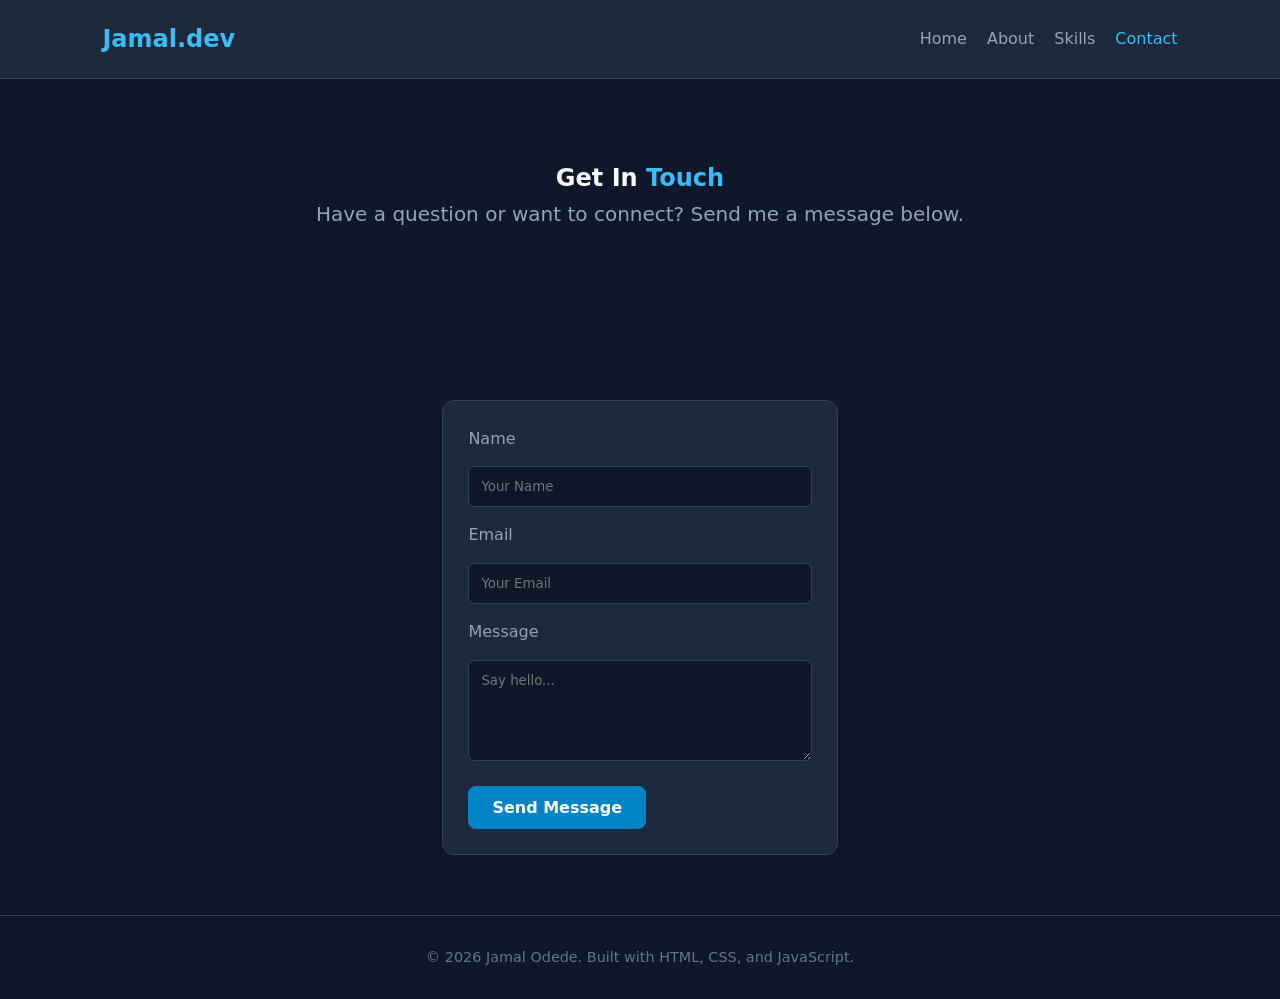
==== contact.html @ ec24716c "Initial commit with contact form and design updates" ====
<!DOCTYPE html>
<html lang="en">
<head>
    <meta charset="UTF-8">
    <meta name="viewport" content="width=device-width, initial-scale=1.0">
    <title>Contact | Jamal Odede</title>
    <link rel="stylesheet" href="style.css">
</head>
<body>
    <header>
        <nav class="navbar">
            <a href="index.html" class="logo">Jamal.dev</a>
            <ul class="nav-links">
                <li><a href="index.html">Home</a></li>
                <li><a href="about.html">About</a></li>
                <li><a href="skills.html">Skills</a></li>
                <li><a href="contact.html" class="active">Contact</a></li>
            </ul>
        </nav>
    </header>

    <main>
        <section class="hero">
            <h1>Get In <span class="highlight">Touch</span></h1>
            <p>Have a question or want to connect? Send me a message below.</p>
        </section>

        <section class="projects-section" style="max-width: 600px;">
            <div class="project-card">
                <form action="https://api.web3forms.com/submit" method="POST" style="display: flex; flex-direction: column; gap: 15px;">
                    
                    <!-- Web3Forms Access Key -->
                    <input type="hidden" name="access_key" value="69628e36-ad3b-428a-92ee-c7975042c7c3">

                    <label style="color: #94a3b8; font-weight: 500;">Name</label>
                    <input type="text" name="name" placeholder="Your Name" style="padding: 12px; border-radius: 6px; border: 1px solid #334155; background: #0f172a; color: #fff; outline: none;" required>
                    
                    <label style="color: #94a3b8; font-weight: 500;">Email</label>
                    <input type="email" name="email" placeholder="Your Email" style="padding: 12px; border-radius: 6px; border: 1px solid #334155; background: #0f172a; color: #fff; outline: none;" required>
                    
                    <label style="color: #94a3b8; font-weight: 500;">Message</label>
                    <textarea name="message" rows="5" placeholder="Say hello..." style="padding: 12px; border-radius: 6px; border: 1px solid #334155; background: #0f172a; color: #fff; outline: none; font-family: inherit;" required></textarea>
                    
                    <button type="submit" class="btn btn-primary" style="cursor: pointer; border: none; font-size: 1rem; align-self: flex-start; margin-top: 10px;">Send Message</button>
                </form>
            </div>
        </section>
    </main>

    <footer>
        <p>&copy; 2026 Jamal Odede. Built with HTML, CSS, and JavaScript.</p>
    </footer>
</body>
</html>
---- style.css ----
* {
    box-sizing: border-box;
    margin: 0;
    padding: 0;
    font-family: 'Segoe UI', system-ui, sans-serif;
}

body {
    background-color: #0f172a;
    color: #f8fafc;
    line-height: 1.6;
}

.navbar {
    display: flex;
    justify-content: space-between;
    align-items: center;
    padding: 20px 8%;
    background: #1e293b;
    border-bottom: 1px solid #334155;
}

.logo {
    font-size: 1.5rem;
    font-weight: 700;
    color: #38bdf8;
    text-decoration: none;
}

.nav-links {
    display: flex;
    list-style: none;
    gap: 20px;
}

.nav-links a {
    color: #94a3b8;
    text-decoration: none;
    font-weight: 500;
    transition: color 0.2s;
}

.nav-links a:hover, .nav-links a.active {
    color: #38bdf8;
}

.hero {
    text-align: center;
    padding: 80px 20px;
    max-width: 800px;
    margin: 0 auto;
}

.profile-img {
    width: 150px;
    height: 150px;
    border-radius: 50%;
    object-fit: cover;
    border: 3px solid #38bdf8;
    margin-bottom: 20px;
    box-shadow: 0 4px 15px rgba(0, 0, 0, 0.3);
}

.highlight {
    color: #38bdf8;
}

.hero p {
    font-size: 1.25rem;
    color: #94a3b8;
    margin-bottom: 30px;
}

.hero-btns {
    display: flex;
    justify-content: center;
    gap: 15px;
}

.btn {
    padding: 12px 24px;
    border-radius: 8px;
    text-decoration: none;
    font-weight: 600;
    transition: transform 0.2s, background 0.2s;
}

.btn-primary {
    background: #0284c7;
    color: #fff;
}

.btn-primary:hover {
    background: #0369a1;
}

.btn-secondary {
    border: 1px solid #334155;
    color: #f8fafc;
}

.btn-secondary:hover {
    background: #1e293b;
}

.projects-section {
    padding: 60px 8%;
    max-width: 1200px;
    margin: 0 auto;
}

.projects-section h2 {
    font-size: 2rem;
    margin-bottom: 30px;
    text-align: center;
}

.project-grid {
    display: grid;
    grid-template-columns: repeat(auto-fit, minmax(300px, 1fr));
    gap: 25px;
}

.project-card {
    background: #1e293b;
    border: 1px solid #334155;
    border-radius: 12px;
    padding: 25px;
    display: flex;
    flex-direction: column;
    justify-content: space-between;
}

.project-card h3 {
    color: #38bdf8;
    margin-bottom: 10px;
}

.project-card p {
    color: #94a3b8;
    font-size: 0.95rem;
    margin-bottom: 20px;
}

.tech-tags {
    display: flex;
    gap: 8px;
    margin-bottom: 20px;
}

.tech-tags span {
    background: #0f172a;
    color: #38bdf8;
    font-size: 0.8rem;
    padding: 4px 10px;
    border-radius: 4px;
    border: 1px solid #334155;
}

.project-link {
    color: #38bdf8;
    text-decoration: none;
    font-weight: 600;
}

footer {
    text-align: center;
    padding: 30px;
    border-top: 1px solid #334155;
    color: #64748b;
    font-size: 0.9rem;
}
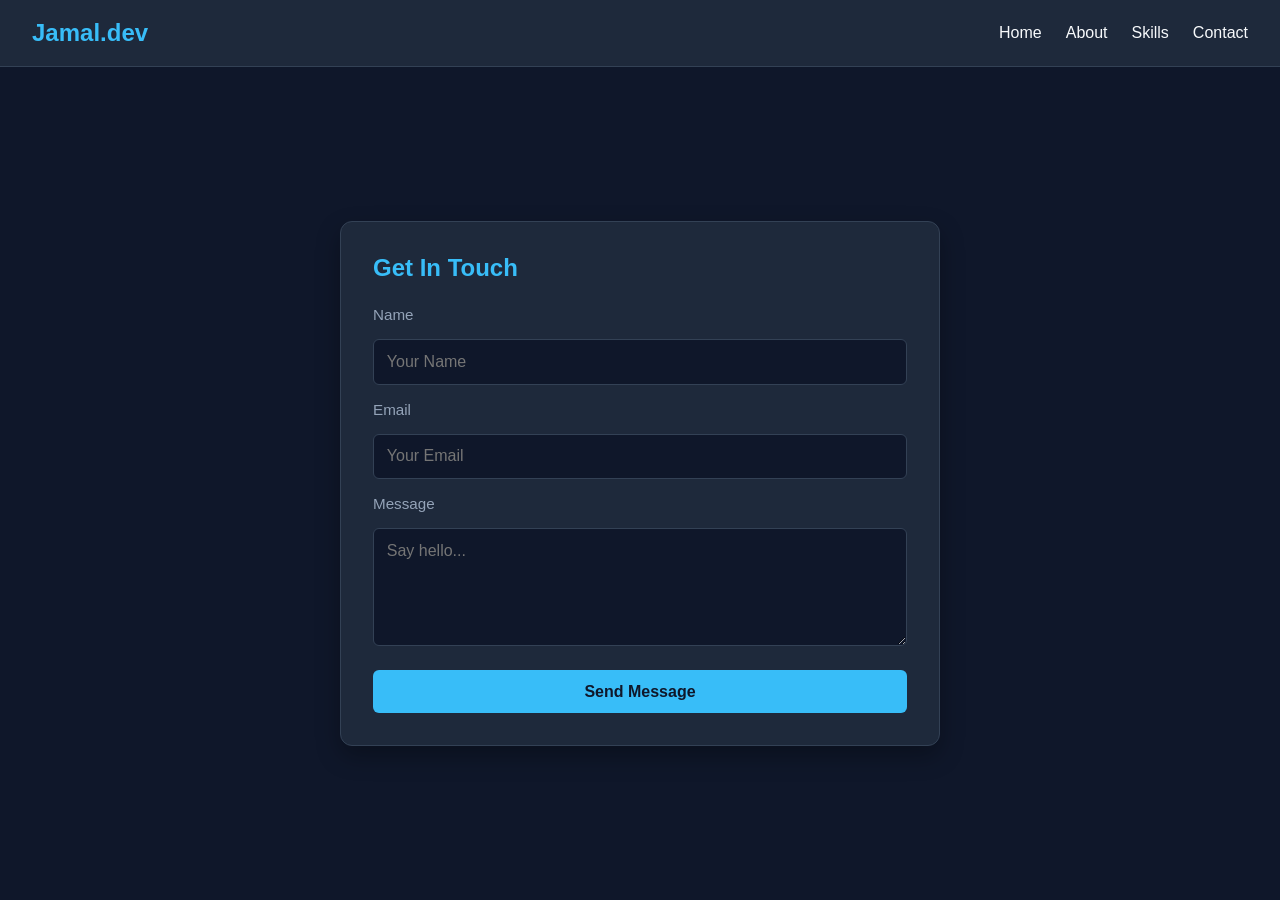
==== commit 7da5384b: "Add mobile hamburger menu" ====
--- a/contact.html
+++ b/contact.html
@@ -3,52 +3,54 @@
 <head>
     <meta charset="UTF-8">
     <meta name="viewport" content="width=device-width, initial-scale=1.0">
-    <title>Contact | Jamal Odede</title>
+    <title>Contact - Jamal Odede</title>
     <link rel="stylesheet" href="style.css">
 </head>
 <body>
+
     <header>
         <nav class="navbar">
             <a href="index.html" class="logo">Jamal.dev</a>
-            <ul class="nav-links">
+            
+            <button class="hamburger" id="hamburger" aria-label="Toggle navigation">
+                <span class="bar"></span>
+                <span class="bar"></span>
+                <span class="bar"></span>
+            </button>
+
+            <ul class="nav-links" id="nav-links">
                 <li><a href="index.html">Home</a></li>
                 <li><a href="about.html">About</a></li>
                 <li><a href="skills.html">Skills</a></li>
-                <li><a href="contact.html" class="active">Contact</a></li>
+                <li><a href="contact.html">Contact</a></li>
             </ul>
         </nav>
     </header>
 
     <main>
-        <section class="hero">
-            <h1>Get In <span class="highlight">Touch</span></h1>
-            <p>Have a question or want to connect? Send me a message below.</p>
-        </section>
-
-        <section class="projects-section" style="max-width: 600px;">
+        <section class="projects-section">
             <div class="project-card">
-                <form action="https://api.web3forms.com/submit" method="POST" style="display: flex; flex-direction: column; gap: 15px;">
+                <h2>Get In Touch</h2>
+                <form action="https://api.web3forms.com/submit" method="POST">
                     
                     <!-- Web3Forms Access Key -->
-                    <input type="hidden" name="access_key" value="69628e36-ad3b-428a-92ee-c7975042c7c3">
+                    <input type="hidden" name="access_key" value="YOUR_WEB3FORMS_ACCESS_KEY">
 
-                    <label style="color: #94a3b8; font-weight: 500;">Name</label>
-                    <input type="text" name="name" placeholder="Your Name" style="padding: 12px; border-radius: 6px; border: 1px solid #334155; background: #0f172a; color: #fff; outline: none;" required>
-                    
-                    <label style="color: #94a3b8; font-weight: 500;">Email</label>
-                    <input type="email" name="email" placeholder="Your Email" style="padding: 12px; border-radius: 6px; border: 1px solid #334155; background: #0f172a; color: #fff; outline: none;" required>
-                    
-                    <label style="color: #94a3b8; font-weight: 500;">Message</label>
-                    <textarea name="message" rows="5" placeholder="Say hello..." style="padding: 12px; border-radius: 6px; border: 1px solid #334155; background: #0f172a; color: #fff; outline: none; font-family: inherit;" required></textarea>
-                    
-                    <button type="submit" class="btn btn-primary" style="cursor: pointer; border: none; font-size: 1rem; align-self: flex-start; margin-top: 10px;">Send Message</button>
+                    <label for="name">Name</label>
+                    <input type="text" id="name" name="name" placeholder="Your Name" required>
+
+                    <label for="email">Email</label>
+                    <input type="email" id="email" name="email" placeholder="Your Email" required>
+
+                    <label for="message">Message</label>
+                    <textarea id="message" name="message" rows="5" placeholder="Say hello..." required></textarea>
+
+                    <button type="submit" class="btn btn-primary">Send Message</button>
                 </form>
             </div>
         </section>
     </main>
 
-    <footer>
-        <p>&copy; 2026 Jamal Odede. Built with HTML, CSS, and JavaScript.</p>
-    </footer>
+    <script src="script.js" defer></script>
 </body>
 </html>
--- a/style.css
+++ b/style.css
@@ -1,23 +1,28 @@
+/* --- Global Reset & Colors --- */
 * {
-    box-sizing: border-box;
     margin: 0;
     padding: 0;
-    font-family: 'Segoe UI', system-ui, sans-serif;
+    box-sizing: border-box;
+    font-family: 'Segoe UI', Tahoma, Geneva, Verdana, sans-serif;
 }
 
 body {
     background-color: #0f172a;
     color: #f8fafc;
-    line-height: 1.6;
+    min-height: 100vh;
+    display: flex;
+    flex-direction: column;
 }
 
+/* --- Navigation Bar --- */
 .navbar {
     display: flex;
     justify-content: space-between;
     align-items: center;
-    padding: 20px 8%;
-    background: #1e293b;
+    padding: 1.2rem 2rem;
+    background-color: #1e293b;
     border-bottom: 1px solid #334155;
+    position: relative;
 }
 
 .logo {
@@ -30,143 +35,134 @@
 .nav-links {
     display: flex;
     list-style: none;
-    gap: 20px;
+    gap: 1.5rem;
 }
 
 .nav-links a {
-    color: #94a3b8;
+    color: #f8fafc;
     text-decoration: none;
     font-weight: 500;
-    transition: color 0.2s;
+    transition: color 0.2s ease;
 }
 
-.nav-links a:hover, .nav-links a.active {
+.nav-links a:hover {
     color: #38bdf8;
 }
 
-.hero {
-    text-align: center;
-    padding: 80px 20px;
-    max-width: 800px;
-    margin: 0 auto;
+/* --- Hamburger Button --- */
+.hamburger {
+    display: none;
+    flex-direction: column;
+    justify-content: space-between;
+    width: 25px;
+    height: 18px;
+    background: transparent;
+    border: none;
+    cursor: pointer;
+    padding: 0;
 }
 
-.profile-img {
-    width: 150px;
-    height: 150px;
-    border-radius: 50%;
-    object-fit: cover;
-    border: 3px solid #38bdf8;
-    margin-bottom: 20px;
-    box-shadow: 0 4px 15px rgba(0, 0, 0, 0.3);
+.hamburger .bar {
+    height: 3px;
+    width: 100%;
+    background-color: #f8fafc;
+    border-radius: 2px;
+    transition: all 0.3s ease;
 }
 
-.highlight {
+/* --- Main Layout & Card Styles --- */
+main {
+    flex: 1;
+    display: flex;
+    justify-content: center;
+    align-items: center;
+    padding: 2rem;
+}
+
+.projects-section {
+    width: 100%;
+    max-width: 600px;
+}
+
+.project-card {
+    background-color: #1e293b;
+    padding: 2rem;
+    border-radius: 12px;
+    border: 1px solid #334155;
+    box-shadow: 0 10px 25px rgba(0, 0, 0, 0.3);
+}
+
+.project-card h2 {
+    margin-bottom: 1.5rem;
     color: #38bdf8;
 }
 
-.hero p {
-    font-size: 1.25rem;
-    color: #94a3b8;
-    margin-bottom: 30px;
+/* --- Form Controls --- */
+form {
+    display: flex;
+    flex-direction: column;
+    gap: 1rem;
 }
 
-.hero-btns {
-    display: flex;
-    justify-content: center;
-    gap: 15px;
+label {
+    color: #94a3b8;
+    font-weight: 500;
+    font-size: 0.95rem;
 }
 
-.btn {
-    padding: 12px 24px;
-    border-radius: 8px;
-    text-decoration: none;
-    font-weight: 600;
-    transition: transform 0.2s, background 0.2s;
+input, textarea {
+    width: 100%;
+    padding: 0.8rem;
+    background-color: #0f172a;
+    border: 1px solid #334155;
+    border-radius: 6px;
+    color: #f8fafc;
+    font-size: 1rem;
+    outline: none;
+    transition: border-color 0.2s ease;
+}
+
+input:focus, textarea:focus {
+    border-color: #38bdf8;
 }
 
 .btn-primary {
-    background: #0284c7;
-    color: #fff;
+    background-color: #38bdf8;
+    color: #0f172a;
+    padding: 0.8rem 1.5rem;
+    border: none;
+    border-radius: 6px;
+    font-weight: 600;
+    font-size: 1rem;
+    cursor: pointer;
+    margin-top: 0.5rem;
+    transition: background-color 0.2s ease;
 }
 
 .btn-primary:hover {
-    background: #0369a1;
+    background-color: #0284c7;
 }
 
-.btn-secondary {
-    border: 1px solid #334155;
-    color: #f8fafc;
-}
+/* --- Mobile Responsive Rules --- */
+@media (max-width: 768px) {
+    .hamburger {
+        display: flex;
+    }
 
-.btn-secondary:hover {
-    background: #1e293b;
-}
+    .nav-links {
+        display: none;
+        flex-direction: column;
+        position: absolute;
+        top: 100%;
+        left: 0;
+        width: 100%;
+        background-color: #1e293b;
+        padding: 1.5rem 0;
+        text-align: center;
+        border-bottom: 1px solid #334155;
+    }
 
-.projects-section {
-    padding: 60px 8%;
-    max-width: 1200px;
-    margin: 0 auto;
-}
-
-.projects-section h2 {
-    font-size: 2rem;
-    margin-bottom: 30px;
-    text-align: center;
-}
-
-.project-grid {
-    display: grid;
-    grid-template-columns: repeat(auto-fit, minmax(300px, 1fr));
-    gap: 25px;
-}
-
-.project-card {
-    background: #1e293b;
-    border: 1px solid #334155;
-    border-radius: 12px;
-    padding: 25px;
-    display: flex;
-    flex-direction: column;
-    justify-content: space-between;
-}
-
-.project-card h3 {
-    color: #38bdf8;
-    margin-bottom: 10px;
-}
-
-.project-card p {
-    color: #94a3b8;
-    font-size: 0.95rem;
-    margin-bottom: 20px;
-}
-
-.tech-tags {
-    display: flex;
-    gap: 8px;
-    margin-bottom: 20px;
-}
-
-.tech-tags span {
-    background: #0f172a;
-    color: #38bdf8;
-    font-size: 0.8rem;
-    padding: 4px 10px;
-    border-radius: 4px;
-    border: 1px solid #334155;
-}
-
-.project-link {
-    color: #38bdf8;
-    text-decoration: none;
-    font-weight: 600;
-}
-
-footer {
-    text-align: center;
-    padding: 30px;
-    border-top: 1px solid #334155;
-    color: #64748b;
-    font-size: 0.9rem;
+    .nav-links.active {
+        display: flex;
+    }
 }
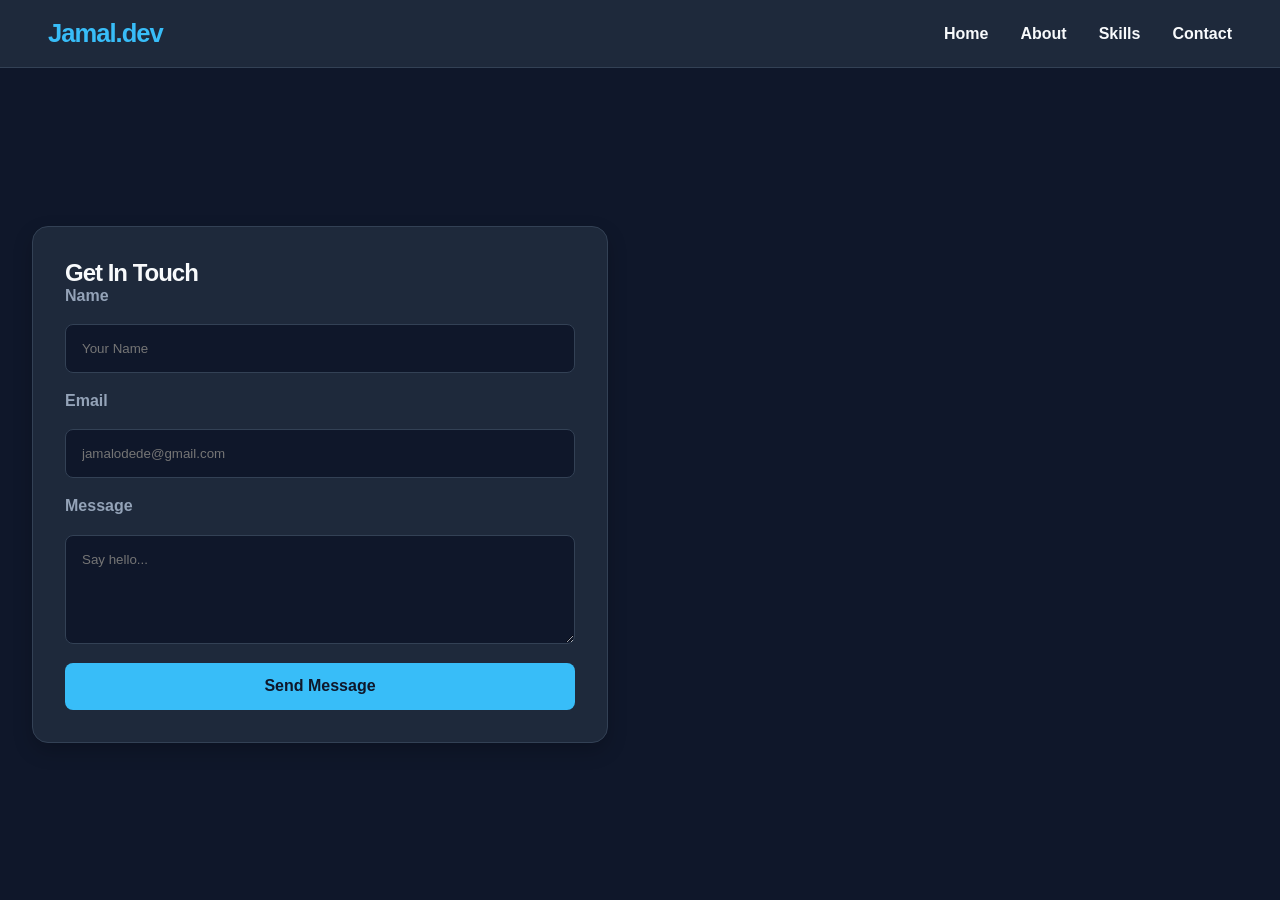
==== commit e8400580: "update contact page and fyll stylesheet" ====
--- a/contact.html
+++ b/contact.html
@@ -4,7 +4,7 @@
     <meta charset="UTF-8">
     <meta name="viewport" content="width=device-width, initial-scale=1.0">
     <title>Contact - Jamal Odede</title>
-    <link rel="stylesheet" href="style.css">
+    <link rel="stylesheet" href="style.css?v=2">
 </head>
 <body>
 
@@ -34,18 +34,21 @@
                 <form action="https://api.web3forms.com/submit" method="POST">
                     
                     <!-- Web3Forms Access Key -->
-                    <input type="hidden" name="access_key" value="YOUR_WEB3FORMS_ACCESS_KEY">
+                    <input type="hidden" name="access_key" value="69628e36-ad3b-428a-92ee-c7975042c7c3">
+
+                    <!-- Custom email redirect / subject line configuration -->
+                    <input type="hidden" name="subject" value="New Portfolio Contact Form Submission">
 
                     <label for="name">Name</label>
                     <input type="text" id="name" name="name" placeholder="Your Name" required>
 
                     <label for="email">Email</label>
-                    <input type="email" id="email" name="email" placeholder="Your Email" required>
+                    <input type="email" id="email" name="email" placeholder="jamalodede@gmail.com" required>
 
                     <label for="message">Message</label>
                     <textarea id="message" name="message" rows="5" placeholder="Say hello..." required></textarea>
 
-                    <button type="submit" class="btn btn-primary">Send Message</button>
+                    <button type="submit" class="btn-primary">Send Message</button>
                 </form>
             </div>
         </section>
--- a/style.css
+++ b/style.css
@@ -1,17 +1,29 @@
-/* --- Global Reset & Colors --- */
+/* --- Global Resets & Base Theme --- */
+:root {
+    --bg-dark: #0f172a;
+    --bg-card: #1e293b;
+    --primary: #38bdf8; /* Accent Color */
+    --text-main: #f8fafc;
+    --text-sub: #94a3b8;
+    --border: #334155;
+    --shadow: 0 10px 25px rgba(0, 0, 0, 0.4);
+    --font-stack: 'SF Pro Display', 'Segoe UI', Tahoma, Geneva, Verdana, sans-serif;
+}
+
 * {
     margin: 0;
     padding: 0;
     box-sizing: border-box;
-    font-family: 'Segoe UI', Tahoma, Geneva, Verdana, sans-serif;
+    font-family: var(--font-stack);
 }
 
 body {
-    background-color: #0f172a;
-    color: #f8fafc;
+    background-color: var(--bg-dark);
+    color: var(--text-main);
     min-height: 100vh;
     display: flex;
     flex-direction: column;
+    overflow-x: hidden; /* Prevent horizontal scroll on mobile menu */
 }
 
 /* --- Navigation Bar --- */
@@ -19,43 +31,48 @@
     display: flex;
     justify-content: space-between;
     align-items: center;
-    padding: 1.2rem 2rem;
-    background-color: #1e293b;
-    border-bottom: 1px solid #334155;
+    padding: 1.2rem 3rem;
+    background-color: var(--bg-card);
+    border-bottom: 1px solid var(--border);
     position: relative;
+    z-index: 1000;
 }
 
 .logo {
-    font-size: 1.5rem;
-    font-weight: 700;
-    color: #38bdf8;
+    font-size: 1.6rem;
+    font-weight: 800; /* Bold */
+    color: var(--primary);
     text-decoration: none;
+    letter-spacing: -1px;
 }
 
 .nav-links {
     display: flex;
     list-style: none;
-    gap: 1.5rem;
+    gap: 2rem;
 }
 
 .nav-links a {
-    color: #f8fafc;
+    color: var(--text-main);
     text-decoration: none;
-    font-weight: 500;
-    transition: color 0.2s ease;
+    font-weight: 700; /* BOLD NAVIGATION */
+    font-size: 1rem;
+    transition: color 0.2s ease, transform 0.2s ease;
+    display: inline-block;
 }
 
 .nav-links a:hover {
-    color: #38bdf8;
+    color: var(--primary);
+    transform: translateY(-2px);
 }
 
 /* --- Hamburger Button --- */
 .hamburger {
-    display: none;
+    display: none; /* Hidden on desktop screens */
     flex-direction: column;
     justify-content: space-between;
-    width: 25px;
-    height: 18px;
+    width: 28px;
+    height: 20px;
     background: transparent;
     border: none;
     cursor: pointer;
@@ -65,90 +82,186 @@
 .hamburger .bar {
     height: 3px;
     width: 100%;
-    background-color: #f8fafc;
+    background-color: var(--text-main);
     border-radius: 2px;
     transition: all 0.3s ease;
 }
 
-/* --- Main Layout & Card Styles --- */
+/* --- Main Layout Grid --- */
 main {
     flex: 1;
+    max-width: 1300px;
+    width: 100%;
+    margin: 0 auto;
+    padding: 4rem 2rem;
+    display: grid;
+    grid-template-columns: 1fr 1fr; /* Split view: Image left, content right */
+    gap: 4rem;
+    align-items: center;
+}
+
+/* --- Circular Profile / Hero Image (Fixes Stretched Photo) --- */
+.hero-image-container {
     display: flex;
     justify-content: center;
     align-items: center;
+    width: 100%;
+}
+
+.hero-image, main img {
+    /* PERFECT CIRCLE CONSTRAINTS */
+    width: 400px; /* Fixed Width */
+    height: 400px; /* Fixed Height */
+    border-radius: 50%; /* CIRCULAR FORM */
+    object-fit: cover; /* Prevents stretching */
+    
+    border: 8px solid var(--border); /* Clean border */
+    box-shadow: var(--shadow);
+}
+
+/* --- Content & Projects Column --- */
+.hero-text, .featured-projects, .projects-section {
+    display: flex;
+    flex-direction: column;
+    gap: 2rem;
+    width: 100%;
+}
+
+.hero-text h1, h2 {
+    color: var(--text-main);
+    font-weight: 800; /* BOLD HEADERS */
+    letter-spacing: -1px;
+}
+
+.hero-text p {
+    color: var(--text-sub);
+    font-size: 1.1rem;
+    line-height: 1.6;
+}
+
+/* --- Project Cards (Astonishing Design) --- */
+.featured-projects h2 {
+    color: var(--primary);
+    margin-bottom: 0.5rem;
+}
+
+.project-card {
+    background-color: var(--bg-card);
     padding: 2rem;
-}
-
-.projects-section {
-    width: 100%;
-    max-width: 600px;
-}
-
-.project-card {
-    background-color: #1e293b;
-    padding: 2rem;
-    border-radius: 12px;
-    border: 1px solid #334155;
-    box-shadow: 0 10px 25px rgba(0, 0, 0, 0.3);
-}
-
-.project-card h2 {
-    margin-bottom: 1.5rem;
-    color: #38bdf8;
-}
-
-/* --- Form Controls --- */
+    border-radius: 16px;
+    border: 1px solid var(--border);
+    transition: transform 0.3s ease, border-color 0.3s ease, box-shadow 0.3s ease;
+    box-shadow: 0 8px 20px rgba(0, 0, 0, 0.2);
+}
+
+.project-card:hover {
+    transform: translateY(-8px);
+    border-color: var(--primary);
+    box-shadow: 0 15px 30px rgba(56, 189, 248, 0.2); /* Subtle blue glow */
+}
+
+.project-card h3 {
+    color: var(--text-main);
+    font-weight: 700; /* BOLD */
+    margin-bottom: 0.8rem;
+    font-size: 1.3rem;
+}
+
+.project-card p {
+    color: var(--text-sub);
+    font-size: 0.95rem;
+    line-height: 1.6;
+    margin-bottom: 1.2rem;
+}
+
+.tech-stack {
+    font-size: 0.85rem;
+    color: var(--primary);
+    font-weight: 600;
+}
+
+/* --- Form & Buttons (Fixing Boldness) --- */
 form {
     display: flex;
     flex-direction: column;
-    gap: 1rem;
+    gap: 1.2rem;
 }
 
 label {
-    color: #94a3b8;
-    font-weight: 500;
-    font-size: 0.95rem;
+    color: var(--text-sub);
+    font-weight: 600;
 }
 
 input, textarea {
     width: 100%;
-    padding: 0.8rem;
-    background-color: #0f172a;
-    border: 1px solid #334155;
-    border-radius: 6px;
-    color: #f8fafc;
-    font-size: 1rem;
+    padding: 1rem;
+    background-color: var(--bg-dark);
+    border: 1px solid var(--border);
+    border-radius: 8px;
+    color: var(--text-main);
+    transition: border-color 0.2s ease;
+}
+
+input:focus, textarea:focus {
     outline: none;
-    transition: border-color 0.2s ease;
-}
-
-input:focus, textarea:focus {
-    border-color: #38bdf8;
-}
-
-.btn-primary {
-    background-color: #38bdf8;
-    color: #0f172a;
-    padding: 0.8rem 1.5rem;
+    border-color: var(--primary);
+}
+
+/* Astonishing Button Design */
+.btn, .btn-primary, .project-card a, a.launch-app {
+    display: inline-block;
+    background-color: var(--primary);
+    color: var(--bg-dark);
+    padding: 0.9rem 2rem;
     border: none;
-    border-radius: 6px;
-    font-weight: 600;
+    border-radius: 8px;
+    font-weight: 700; /* BOLD NAVIGATION */
     font-size: 1rem;
     cursor: pointer;
-    margin-top: 0.5rem;
-    transition: background-color 0.2s ease;
-}
-
-.btn-primary:hover {
-    background-color: #0284c7;
-}
-
-/* --- Mobile Responsive Rules --- */
+    text-decoration: none;
+    transition: background-color 0.2s ease, transform 0.2s ease, box-shadow 0.2s ease;
+    text-align: center;
+}
+
+.btn:hover, .btn-primary:hover, .project-card a:hover, a.launch-app:hover {
+    background-color: #7dd3fc; /* Lighter primary */
+    transform: translateY(-3px);
+    box-shadow: 0 5px 15px rgba(56, 189, 248, 0.4);
+}
+
+/* --- Mobile View & Hamburger Activation --- */
+@media (max-width: 900px) {
+    .navbar {
+        padding: 1.2rem 2rem;
+    }
+}
+
 @media (max-width: 768px) {
+    /* Stack split sections vertically on mobile */
+    main {
+        grid-template-columns: 1fr;
+        padding: 2rem 1.5rem;
+        gap: 2rem;
+        text-align: center;
+    }
+    
+    .hero-text {
+        text-align: center;
+    }
+
+    /* Shrink the circular image for smaller screens */
+    .hero-image, main img {
+        width: 300px;
+        height: 300px;
+        margin: 0 auto;
+    }
+
+    /* Reveal hamburger button on small screens */
     .hamburger {
         display: flex;
     }
 
+    /* Convert desktop menu into a hidden dropdown overlay */
     .nav-links {
         display: none;
         flex-direction: column;
@@ -156,12 +269,19 @@
         top: 100%;
         left: 0;
         width: 100%;
-        background-color: #1e293b;
-        padding: 1.5rem 0;
+        background-color: var(--bg-card);
+        padding: 2rem 0;
         text-align: center;
-        border-bottom: 1px solid #334155;
-    }
-
+        border-bottom: 1px solid var(--border);
+    }
+
+    .nav-links a {
+        padding: 1rem 0;
+        font-size: 1.2rem;
+        display: block;
+    }
+
+    /* Revealed when JavaScript adds the 'active' class */
     .nav-links.active {
         display: flex;
     }
